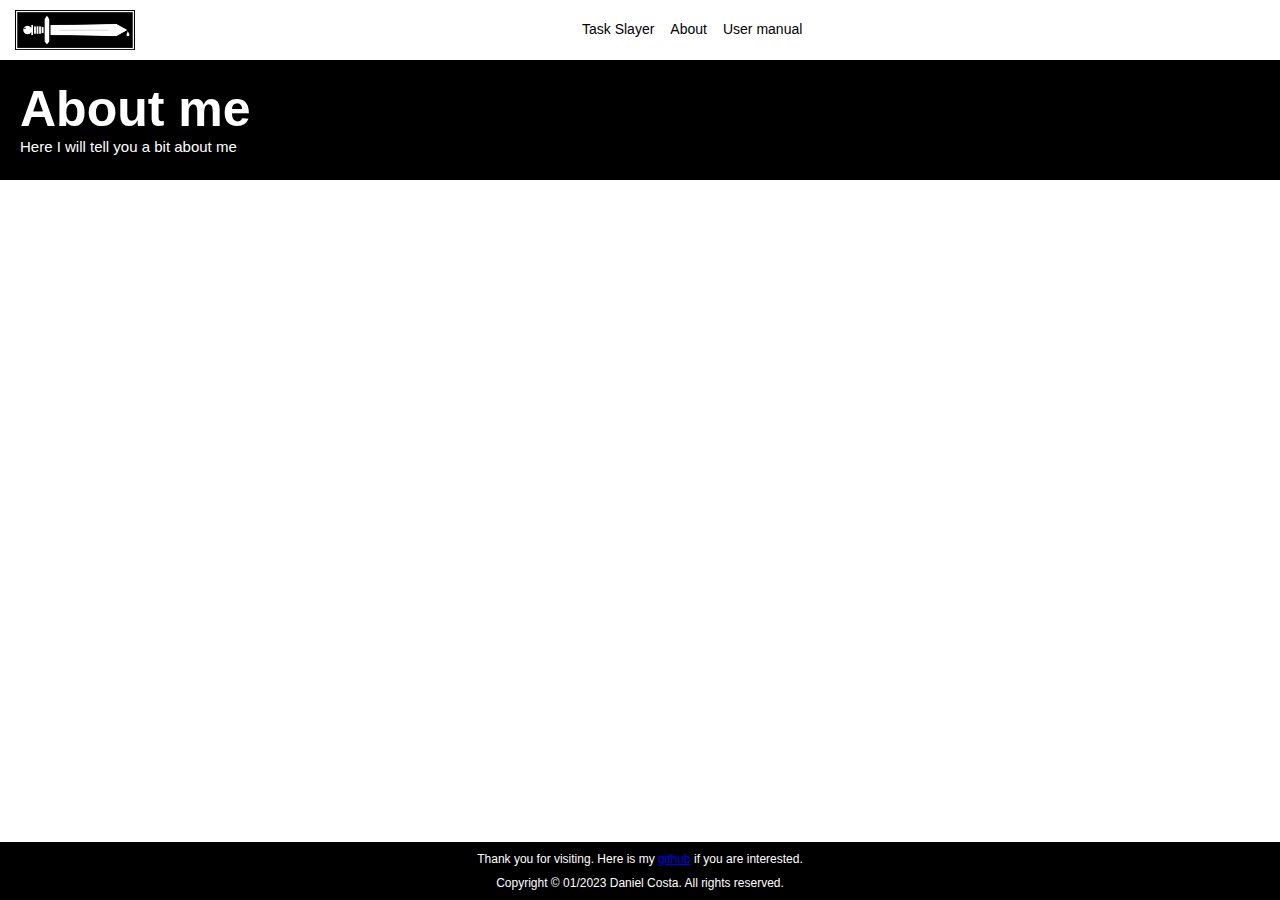
==== about.html @ 6cf87504 "Homepage/links para outras paginas / Animações" ====
<!DOCTYPE html>
<html lang="en">

<head>
    <meta charset="UTF-8">
    <meta http-equiv="X-UA-Compatible" content="IE=edge">
    <meta name="viewport" content="width=device-width, initial-scale=1.0">
    <title>About me</title>
    <link rel="stylesheet" href="style.css">
    <link rel="preconnect" href="https://fonts.googleapis.com">
    <link rel="preconnect" href="https://fonts.gstatic.com" crossorigin>
    <link href="https://fonts.googleapis.com/css2?family=Yantramanav&display=swap" rel="stylesheet">
    <script src="app.js" type="text/javascript" defer></script>
    <script src="date.js" type="text/javascript" defer></script>
    <script src="decoration.js" type="text/javascript" defer></script>
</head>



<header>
   
    <div class="site-menu">
        <a href="index.html">
            <img id="site-logo" src="img/logo_todo4.png" alt="Website Logo">
        </a>
        <div class="header-menu" id="site-menu">
            <button class="menu-btn" id="menu-btn1" onclick="logoSlide();waitAndLoadSlayer();">Task Slayer</button>
            <button class="menu-btn" id="menu-btn2" onclick="logoSlide();waitAndLoadAbout()">About</button>
            <button class="menu-btn" id="menu-btn3" onclick="logoSlide();waitAndLoadManual()">User manual</button>
        </div>       
    </div>
</header>


<body>
    <!--Date / Title-->
    <div id="container">

        <div class="page-title-container">
            <h1 class="page-title">About me</h1>
            <h3 class="page-slogan">Here I will tell you a bit about me</h3>
        </div>

        <div class="date">
            <p id="year"></p>
           <!-- <hr style="background: #fff; width: 200px;">-->
            <p id="hour"></p>
        </div>        

    </div>    

    <main>
        
       

    </main>

</body>

<footer>
    <div class="copyright-section">
        <p id="thanks-note">Thank you for visiting. Here is my <a target="_blank" href="https://github.com/ODanielCosta">github</a> if you are interested.</p>
        <p id="copyright">Copyright © 01/2023 Daniel Costa. All rights reserved.</p>
    </div>    
</footer>

</html>
---- style.css ----
/*GLOBAL*/

body{
    margin: 0;
    padding: 0;
    transition: all 2s;
}

.hide{
    display: none;
}


/*HEADER*/

header{
    width: 100%;
    height: 60px;
    background-color: #fff;
    border-bottom: 1px solid #000;
    display: flex;
    position: fixed;
    top: 0;  
    z-index: 9;  
}

.site-menu{
    width: 100%;
    display: flex;
}

.site-menu a{
    text-decoration: none;
}

#site-logo{
    margin: 10px 0 0px 15px;
    width: 120px;
    transition: all 2s;
}

.site-menu .header-menu{
  position: absolute;
  left: 45%;
  top: 20px;
  transition: all 1s;
}



.menu-btn{
    border: none;
    background: none;
    font-size: 14px;
    font-family: "Helvetica Neue",Helvetica,sans;
    color: #000;
    transition: all 1s;
}

.login-menu{
    position: absolute;
    top: 20px;
    right: 70px;
}

/*DATE / TITLE*/

#container{
    display: flex;
    margin-top: 60px;
    height: 120px;
    width: 100%;
    position: relative;
    background-color: #000;
    justify-content: space-between;
}

.page-title{
    font-family: "Helvetica Neue",Helvetica,sans;
    font-size: 50px;
    color: #fff;
    margin: 20px 0 0 20px;
}

.page-slogan{
    color: #fff;
    font-size: 15px;
    font-family: "Helvetica Neue",Helvetica,sans;
    font-weight: 100;
    margin: 0px 0 0 20px;
}

.date{
    display: flex;
    flex-direction: column;
    align-items: flex-end;
    margin: 15px 20px 0 0;
}

.date #year{
    margin: 0;
}

.date #hour{
    margin: 10px 0 0 0;
}

.date #year,
.date #hour{
    background-color: #fff;
    color: #000;
    font-family: "Helvetica Neue",Helvetica,sans;
    font-size: 35px;
    font-weight: 600;
}







/*APP*/

main{
    margin: 40px 20px 20px 20px;
}

.semana{
    display: grid;
    gap: 1.5rem;
    grid-template-columns: repeat(auto-fit, minmax(250px, 1fr));
}

.semana h2{
    cursor:pointer;
}

.box{
    padding:0 20px 0 20px ;
    border-left: 1px solid #000;
    border-top: 1px solid #000;
}



.taskList{
    padding-left: 0;

}

.weekday-title{
    font-size: 20px;
    font-family: "Helvetica Neue",Helvetica,sans;
    font-weight: bold;
    cursor: pointer;
    transition: all 0.3s;
    width: fit-content;
}

.weekday-title:hover{
    background-color: #000;
    color: #fff;
}


.item{
    display: flex;
    border-bottom: 1px solid rgb(187, 187, 187);
    padding: 10px 50px 2px 5px;
    margin: 2px 0;
    justify-content: space-between;
    line-height: 1.5;
    font-size: 14px;
    font-family: 'Yantramanav', sans-serif;
    position: relative;
    word-break: break-word;
    hyphens: auto;
}

li.change-style{
    border-bottom: 1px solid #000;
}

li.change-style button{
    border-top: 1px solid #000;
    border-left: 1px solid #000;
    border-right: 1px solid #000;
    border-bottom: none;
}

.eraser{
    cursor: pointer;
    height: 25px;
    top:auto;
    right:0;
    bottom: 0;
    border: 1px solid rgb(187, 187, 187);
    border-bottom: none;
    font-family: "Helvetica Neue",Helvetica,sans;
    position:absolute;
    background:-webkit-linear-gradient(0deg,transparent 50%,#000 50%);
    background-size: 120px 25px;
    transition: 0.8s;
}

.eraser:hover{
    color: #fff;
    border: none;
    background-position: 60px 0;
}

.rainbowBtn{
    position: absolute;
    right: 15px;
    top: 191px;
    margin: 0 0 20px 0;
    cursor: pointer;
    border: 1px solid #000;
    font-family: "Helvetica Neue",Helvetica,sans;
    color: #fff;
    padding: 8px;
    background-color: #000!important;
    background:-webkit-linear-gradient(0deg,transparent 50%,#f6f6f6 50%);
    background-size: 320px 25px;
    transition: 0.8s;
}

.rainbowBtn:hover{
    color: #000;
    border: 1px solid #000;
    background-position: 160px 0;
}


.clear-all{
    position: absolute;
    right: auto;
    left:20px;
    top: 191px;
    margin: 0 0 20px 0;
    cursor: pointer;
    border: 1px solid #000;
    font-family: "Helvetica Neue",Helvetica,sans;
    color: #fff;
    padding: 8px;
    background-color: #000!important;
    background:-webkit-linear-gradient(0deg,transparent 50%,#f6f6f6 50%);
    background-size: 210px 25px;
    transition: 0.8s;
}

.clear-all:hover{
    color: #000;
    border: 1px solid #000;
    background-position: 105px 0;
}

/*TASKS SLAYED*/

.previous-tasks{
    margin-top: 60px;
    margin-bottom: 80px;
}

.previous-title{
    font-size: 20px;
    font-family: "Helvetica Neue",Helvetica,sans;
    font-weight: bold;
    margin-bottom: 10px;
    width: fit-content;
}

.clearSlayed{
    margin-top: -42px;
    position: relative;
    float:right;
    cursor: pointer;
    border: 1px solid #000;
    font-family: "Helvetica Neue",Helvetica,sans;
    color: #fff;
    padding: 8px;
    background-color: #000!important;
    background:-webkit-linear-gradient(0deg,transparent 50%,#f6f6f6 50%);
    background-size: 267px 25px;
    transition: 0.8s;
}

.clearSlayed:hover{
    color: #000;
    border: 1px solid #000;
    background-position: 133px 0;
}

.slayedList{
    display: grid;
    gap: 0.5rem;
    grid-template-columns: repeat(auto-fit, minmax(200px, 1fr));
    list-style:none;
    padding: 0 0 0 5px;
}

.slayedTask{
    line-height: 1;
    font-size: 16px;
    font-family: 'Yantramanav', sans-serif;
}


/*FOOTER*/

footer{
    display: block;
    background-color: #000;
    color: #fff;
    top: auto;
    bottom: 0;
    position: fixed;
    width: 100%;
}

footer p{
    font-family: "Helvetica Neue",Helvetica,sans;
    font-size: 12px;
    text-align: center; 
    margin: 10px 0 0 0; 
}

#thanks-note{
    padding: 0px 0 0 0;
}

#copyright{
    padding: 0px 0 10px 0;
}

.copyright-section{
    display: flex;
    flex-direction: column;
}
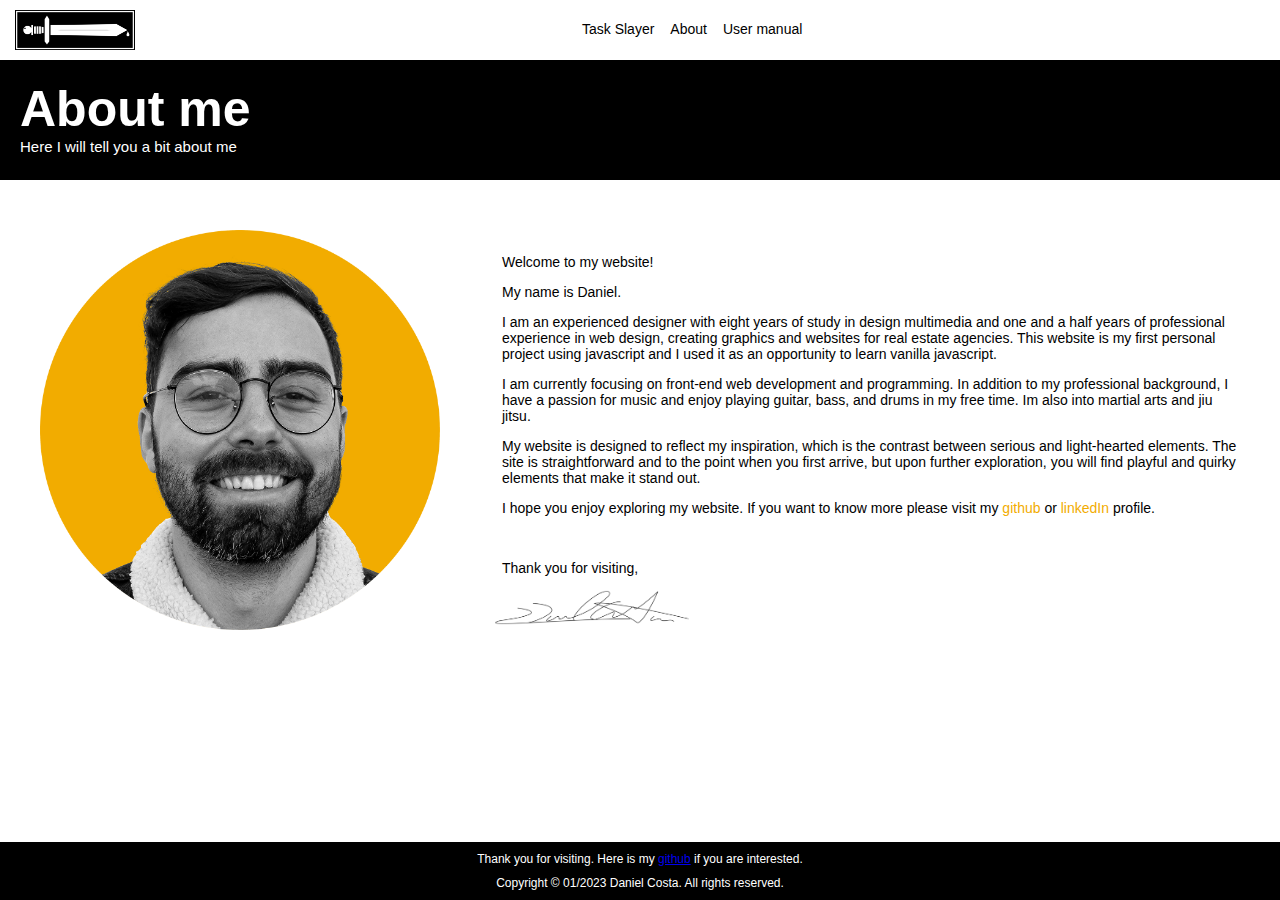
==== commit cdf3f468: "Inicio About me" ====
--- a/about.html
+++ b/about.html
@@ -50,8 +50,26 @@
     </div>    
 
     <main>
-        
-       
+        <div class="bio">
+            <img id="profile-pic" alt="profile-pic" src="img/profile_pic.png">
+        <div class="text">
+            <p>Welcome to my website!
+            </p>
+            <p>My name is Daniel.</p>
+            <p>I am an experienced designer with eight years of study in design multimedia and one and a half years of professional experience in web design, creating graphics and websites for real estate agencies. This website is my first personal project using javascript and I used it as an opportunity to learn vanilla javascript.</p>
+            <p> I am currently focusing on front-end web development and programming.
+                In addition to my professional background, I have a passion for music and enjoy playing guitar, bass, and drums in my free time. Im also into martial arts and jiu jitsu.
+            </p>
+            <p>My website is designed to reflect my inspiration, which is the contrast between serious and light-hearted elements. The site is straightforward and to the point when you first arrive, but upon further exploration, you will find playful and quirky elements that make it stand out.
+            </p>
+            <p>I hope you enjoy exploring my website. If you want to know more please visit my <a target="_blank" class="bio-link" href="https://github.com/ODanielCosta">github</a> or <a target="_blank" class="bio-link" href="https://www.linkedin.com/in/daniel-costa-2baa24140/">linkedIn</a> profile.
+            </p>
+            <br>
+            <p>Thank you for visiting,
+            </p>
+            <img class="text-sig" alt="daniel" src="img/sig.png">
+        </div>  
+        </div> 
 
     </main>
 
--- a/style.css
+++ b/style.css
@@ -306,6 +306,43 @@
     font-family: 'Yantramanav', sans-serif;
 }
 
+/*ABOUT*/
+
+.bio{
+    display: flex;
+    margin-top: 50px;
+}
+
+#profile-pic{
+    width: 400px;
+    height: 400px;
+    margin-left: 20px;
+}
+
+.text{
+    margin-top: 10px;
+    margin-left: 5%;
+    width: 100%;
+    margin-right: 20px;
+    font-family: "Helvetica Neue",Helvetica,sans;
+    font-size: 14px;
+}
+
+.bio-link{
+    color: #f2ac00;
+    text-decoration: none;
+}
+
+.bio-link:hover{
+    font-weight: 600;
+    text-decoration: underline;
+}
+
+.text-sig{
+    width: 200px;
+    margin-left: -10px;
+}
+
 
 /*FOOTER*/
 
@@ -337,4 +374,44 @@
 .copyright-section{
     display: flex;
     flex-direction: column;
-}+}
+
+
+
+/*///////////////////////////////////////////////*/
+/*///////////////////////////////////////////////*/
+/*///////////////////////////////////////////////*/
+
+/*MEDIA QUERYS*/
+
+/*1440*/
+/*----------------------------------*/
+
+@media only screen and(max-width:1440px){
+
+}
+
+
+/*1120*/
+/*----------------------------------*/
+
+@media only screen and(max-width:1120px){
+    
+}
+
+
+
+/*800*/
+/*----------------------------------*/
+
+@media only screen and(max-width:800px){
+    
+}
+
+
+/*480*/
+/*----------------------------------*/
+
+@media only screen and(max-width:480px){
+    
+}
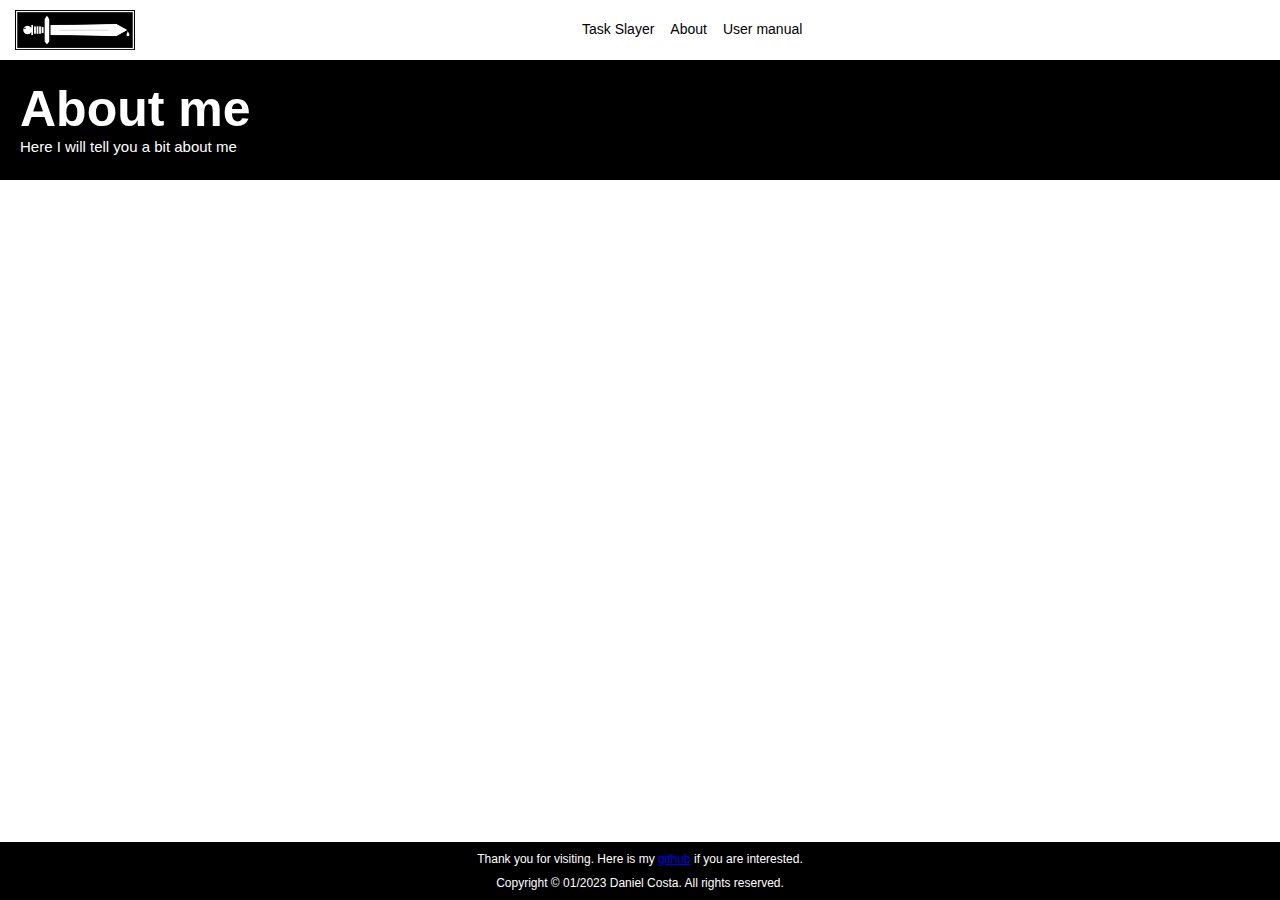
==== commit 29b004fe: "Revert "Inicio About me"" ====
--- a/about.html
+++ b/about.html
@@ -50,26 +50,8 @@
     </div>    
 
     <main>
-        <div class="bio">
-            <img id="profile-pic" alt="profile-pic" src="img/profile_pic.png">
-        <div class="text">
-            <p>Welcome to my website!
-            </p>
-            <p>My name is Daniel.</p>
-            <p>I am an experienced designer with eight years of study in design multimedia and one and a half years of professional experience in web design, creating graphics and websites for real estate agencies. This website is my first personal project using javascript and I used it as an opportunity to learn vanilla javascript.</p>
-            <p> I am currently focusing on front-end web development and programming.
-                In addition to my professional background, I have a passion for music and enjoy playing guitar, bass, and drums in my free time. Im also into martial arts and jiu jitsu.
-            </p>
-            <p>My website is designed to reflect my inspiration, which is the contrast between serious and light-hearted elements. The site is straightforward and to the point when you first arrive, but upon further exploration, you will find playful and quirky elements that make it stand out.
-            </p>
-            <p>I hope you enjoy exploring my website. If you want to know more please visit my <a target="_blank" class="bio-link" href="https://github.com/ODanielCosta">github</a> or <a target="_blank" class="bio-link" href="https://www.linkedin.com/in/daniel-costa-2baa24140/">linkedIn</a> profile.
-            </p>
-            <br>
-            <p>Thank you for visiting,
-            </p>
-            <img class="text-sig" alt="daniel" src="img/sig.png">
-        </div>  
-        </div> 
+        
+       
 
     </main>
 
--- a/style.css
+++ b/style.css
@@ -306,43 +306,6 @@
     font-family: 'Yantramanav', sans-serif;
 }
 
-/*ABOUT*/
-
-.bio{
-    display: flex;
-    margin-top: 50px;
-}
-
-#profile-pic{
-    width: 400px;
-    height: 400px;
-    margin-left: 20px;
-}
-
-.text{
-    margin-top: 10px;
-    margin-left: 5%;
-    width: 100%;
-    margin-right: 20px;
-    font-family: "Helvetica Neue",Helvetica,sans;
-    font-size: 14px;
-}
-
-.bio-link{
-    color: #f2ac00;
-    text-decoration: none;
-}
-
-.bio-link:hover{
-    font-weight: 600;
-    text-decoration: underline;
-}
-
-.text-sig{
-    width: 200px;
-    margin-left: -10px;
-}
-
 
 /*FOOTER*/
 
@@ -374,44 +337,4 @@
 .copyright-section{
     display: flex;
     flex-direction: column;
-}
-
-
-
-/*///////////////////////////////////////////////*/
-/*///////////////////////////////////////////////*/
-/*///////////////////////////////////////////////*/
-
-/*MEDIA QUERYS*/
-
-/*1440*/
-/*----------------------------------*/
-
-@media only screen and(max-width:1440px){
-
-}
-
-
-/*1120*/
-/*----------------------------------*/
-
-@media only screen and(max-width:1120px){
-    
-}
-
-
-
-/*800*/
-/*----------------------------------*/
-
-@media only screen and(max-width:800px){
-    
-}
-
-
-/*480*/
-/*----------------------------------*/
-
-@media only screen and(max-width:480px){
-    
-}
+}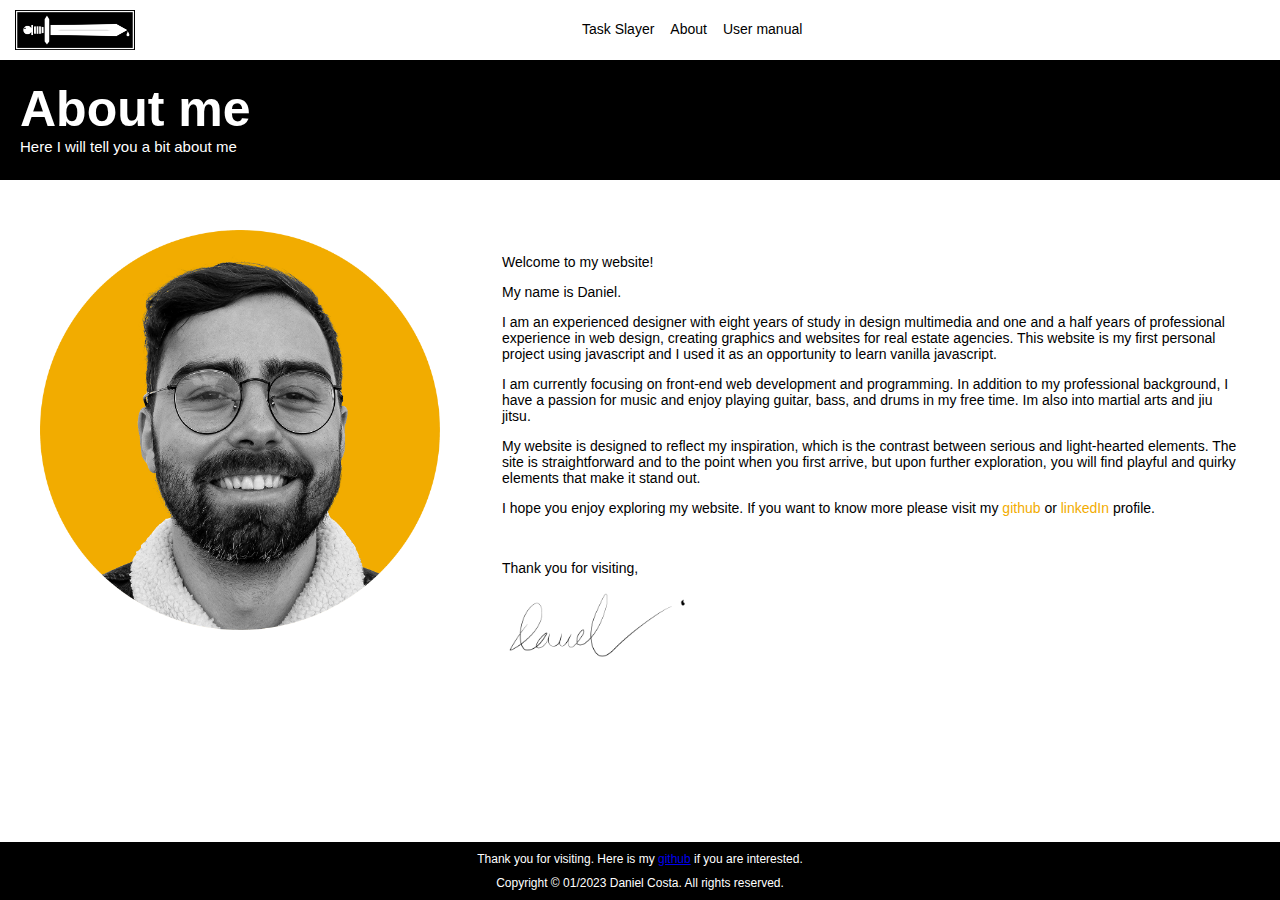
==== commit 3355c251: "About base done" ====
--- a/about.html
+++ b/about.html
@@ -50,8 +50,26 @@
     </div>    
 
     <main>
-        
-       
+        <div class="bio">
+            <img id="profile-pic" alt="profile-pic" src="img/profile_pic.png">
+        <div class="text">
+            <p>Welcome to my website!
+            </p>
+            <p>My name is Daniel.</p>
+            <p>I am an experienced designer with eight years of study in design multimedia and one and a half years of professional experience in web design, creating graphics and websites for real estate agencies. This website is my first personal project using javascript and I used it as an opportunity to learn vanilla javascript.</p>
+            <p> I am currently focusing on front-end web development and programming.
+                In addition to my professional background, I have a passion for music and enjoy playing guitar, bass, and drums in my free time. Im also into martial arts and jiu jitsu.
+            </p>
+            <p>My website is designed to reflect my inspiration, which is the contrast between serious and light-hearted elements. The site is straightforward and to the point when you first arrive, but upon further exploration, you will find playful and quirky elements that make it stand out.
+            </p>
+            <p>I hope you enjoy exploring my website. If you want to know more please visit my <a target="_blank" class="bio-link" href="https://github.com/ODanielCosta">github</a> or <a target="_blank" class="bio-link" href="https://www.linkedin.com/in/daniel-costa-2baa24140/">linkedIn</a> profile.
+            </p>
+            <br>
+            <p>Thank you for visiting,
+            </p>
+            <img class="text-sig" alt="daniel" src="img/sig.png">
+        </div>  
+        </div> 
 
     </main>
 
--- a/style.css
+++ b/style.css
@@ -306,6 +306,43 @@
     font-family: 'Yantramanav', sans-serif;
 }
 
+/*ABOUT*/
+
+.bio{
+    display: flex;
+    margin-top: 50px;
+}
+
+#profile-pic{
+    width: 400px;
+    height: 400px;
+    margin-left: 20px;
+}
+
+.text{
+    margin-top: 10px;
+    margin-left: 5%;
+    width: 100%;
+    margin-right: 20px;
+    font-family: "Helvetica Neue",Helvetica,sans;
+    font-size: 14px;
+}
+
+.bio-link{
+    color: #f2ac00;
+    text-decoration: none;
+}
+
+.bio-link:hover{
+    font-weight: 600;
+    text-decoration: underline;
+}
+
+.text-sig{
+    width: 200px;
+    margin-left: -10px;
+}
+
 
 /*FOOTER*/
 
@@ -337,4 +374,44 @@
 .copyright-section{
     display: flex;
     flex-direction: column;
-}+}
+
+
+
+/*///////////////////////////////////////////////*/
+/*///////////////////////////////////////////////*/
+/*///////////////////////////////////////////////*/
+
+/*MEDIA QUERYS*/
+
+/*1440*/
+/*----------------------------------*/
+
+@media only screen and(max-width:1440px){
+
+}
+
+
+/*1120*/
+/*----------------------------------*/
+
+@media only screen and(max-width:1120px){
+    
+}
+
+
+
+/*800*/
+/*----------------------------------*/
+
+@media only screen and(max-width:800px){
+    
+}
+
+
+/*480*/
+/*----------------------------------*/
+
+@media only screen and(max-width:480px){
+    
+}
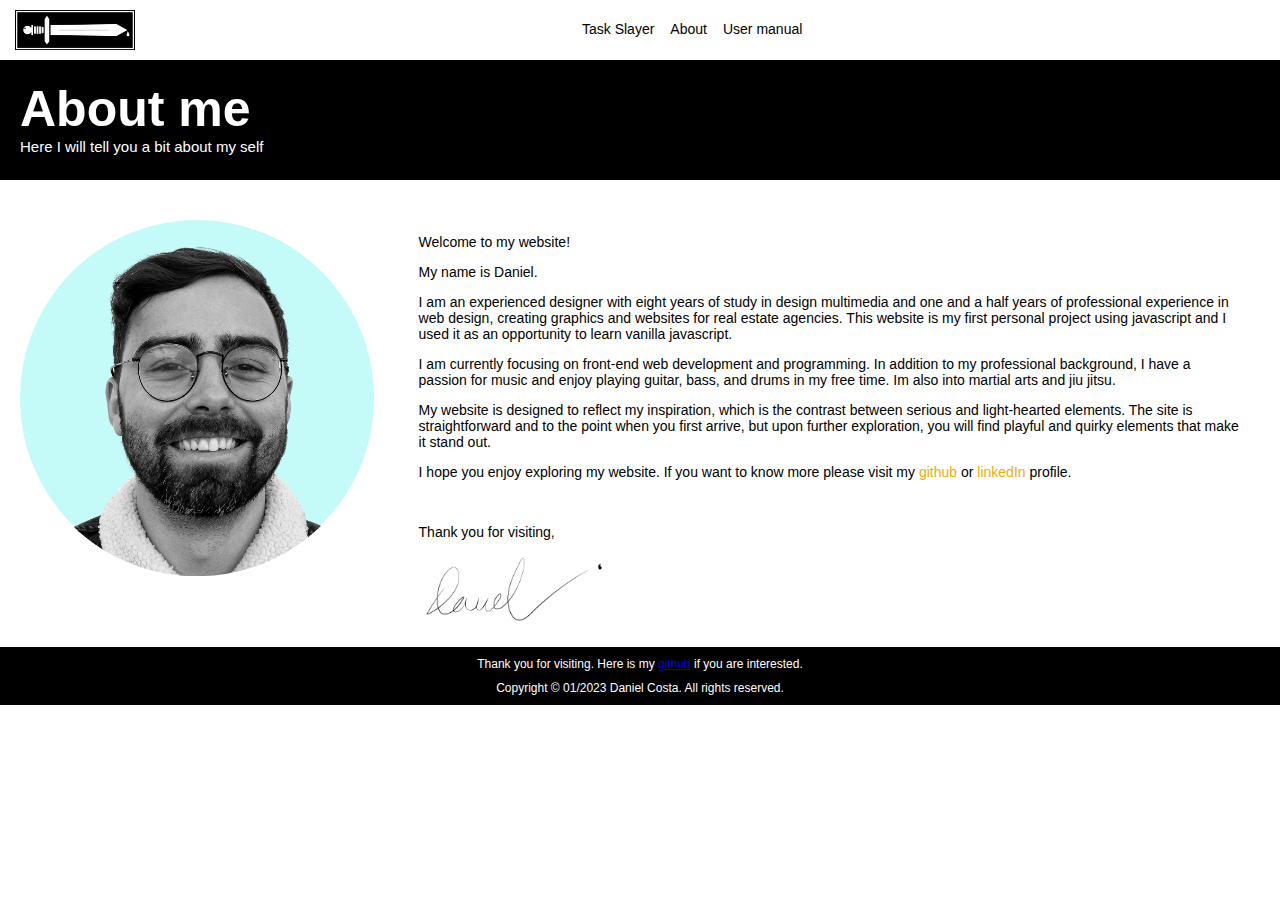
==== commit ae19fd7b: "About completo" ====
--- a/about.html
+++ b/about.html
@@ -10,7 +10,6 @@
     <link rel="preconnect" href="https://fonts.googleapis.com">
     <link rel="preconnect" href="https://fonts.gstatic.com" crossorigin>
     <link href="https://fonts.googleapis.com/css2?family=Yantramanav&display=swap" rel="stylesheet">
-    <script src="app.js" type="text/javascript" defer></script>
     <script src="date.js" type="text/javascript" defer></script>
     <script src="decoration.js" type="text/javascript" defer></script>
 </head>
@@ -38,7 +37,7 @@
 
         <div class="page-title-container">
             <h1 class="page-title">About me</h1>
-            <h3 class="page-slogan">Here I will tell you a bit about me</h3>
+            <h3 class="page-slogan">Here I will tell you a bit about my self</h3>
         </div>
 
         <div class="date">
@@ -50,38 +49,48 @@
     </div>    
 
     <main>
-        <div class="bio">
-            <img id="profile-pic" alt="profile-pic" src="img/profile_pic.png">
-        <div class="text">
-            <p>Welcome to my website!
-            </p>
-            <p>My name is Daniel.</p>
-            <p>I am an experienced designer with eight years of study in design multimedia and one and a half years of professional experience in web design, creating graphics and websites for real estate agencies. This website is my first personal project using javascript and I used it as an opportunity to learn vanilla javascript.</p>
-            <p> I am currently focusing on front-end web development and programming.
-                In addition to my professional background, I have a passion for music and enjoy playing guitar, bass, and drums in my free time. Im also into martial arts and jiu jitsu.
-            </p>
-            <p>My website is designed to reflect my inspiration, which is the contrast between serious and light-hearted elements. The site is straightforward and to the point when you first arrive, but upon further exploration, you will find playful and quirky elements that make it stand out.
-            </p>
-            <p>I hope you enjoy exploring my website. If you want to know more please visit my <a target="_blank" class="bio-link" href="https://github.com/ODanielCosta">github</a> or <a target="_blank" class="bio-link" href="https://www.linkedin.com/in/daniel-costa-2baa24140/">linkedIn</a> profile.
-            </p>
-            <br>
-            <p>Thank you for visiting,
-            </p>
-            <img class="text-sig" alt="daniel" src="img/sig.png">
-        </div>  
+        <div class="bio" id="bio">
+
+            <div class="avatar">
+                <div class="pic-bg" id="profile-bg">
+                    <img id="profile-pic" alt="profile-pic" src="img/profile_pic.png">
+                </div>
+            </div>            
+            
+            <div class="text-container">
+                <div class="text">
+                    <p>Welcome to my website!
+                    </p>
+                    <p>My name is Daniel.</p>
+                    <p>I am an experienced designer with eight years of study in design multimedia and one and a half years of professional experience in web design, creating graphics and websites for real estate agencies. This website is my first personal project using javascript and I used it as an opportunity to learn vanilla javascript.</p>
+                    <p> I am currently focusing on front-end web development and programming.
+                    In addition to my professional background, I have a passion for music and enjoy playing guitar, bass, and drums in my free time. Im also into martial arts and jiu jitsu.
+                    </p>
+                    <p>My website is designed to reflect my inspiration, which is the contrast between serious and light-hearted elements. The site is straightforward and to the point when you first arrive, but upon further exploration, you will find playful and quirky elements that make it stand out.
+                    </p>
+                    <p>I hope you enjoy exploring my website. If you want to know more please visit my <a target="_blank" class="bio-link" href="https://github.com/ODanielCosta">github</a> or <a target="_blank" class="bio-link" href="https://www.linkedin.com/in/daniel-costa-2baa24140/">linkedIn</a> profile.
+                    </p>
+                    <br>
+                    <p>Thank you for visiting,
+                    </p>
+                    <img class="text-sig" alt="daniel" src="img/sig.png">
+                </div>  
+            </div>
+            
         </div> 
 
     </main>
 
-</body>
+ </body>
 
-<footer>
+ <footer class="footer" id="footer">
     <div class="copyright-section">
         <p id="thanks-note">Thank you for visiting. Here is my <a target="_blank" href="https://github.com/ODanielCosta">github</a> if you are interested.</p>
         <p id="copyright">Copyright © 01/2023 Daniel Costa. All rights reserved.</p>
     </div>    
 </footer>
 
+
 </html>
 
 
--- a/style.css
+++ b/style.css
@@ -3,7 +3,6 @@
 body{
     margin: 0;
     padding: 0;
-    transition: all 2s;
 }
 
 .hide{
@@ -308,21 +307,37 @@
 
 /*ABOUT*/
 
+
+
 .bio{
     display: flex;
-    margin-top: 50px;
+    width: 100%;
+    font-size: 0;
+}
+
+.avatar{
+    width: 30%;
+}
+
+.pic-bg{
+    border-radius: 50%;
+    background-color: #c4faf8;
+    transition: background-color 1s;
 }
 
 #profile-pic{
-    width: 400px;
-    height: 400px;
-    margin-left: 20px;
+    width: 70%;
+    margin-left: 15%;
+    margin-top: 6%;
+}
+
+.text-container{
+    width: 100%;
 }
 
 .text{
     margin-top: 10px;
     margin-left: 5%;
-    width: 100%;
     margin-right: 20px;
     font-family: "Helvetica Neue",Helvetica,sans;
     font-size: 14px;
@@ -352,7 +367,6 @@
     color: #fff;
     top: auto;
     bottom: 0;
-    position: fixed;
     width: 100%;
 }
 
@@ -387,7 +401,14 @@
 /*1440*/
 /*----------------------------------*/
 
-@media only screen and(max-width:1440px){
+@media only screen and (max-width:1440px){
+
+    /*ABOUT ME*/
+
+    .avatar{
+        width: 40%;
+    }
+
 
 }
 
@@ -395,7 +416,13 @@
 /*1120*/
 /*----------------------------------*/
 
-@media only screen and(max-width:1120px){
+@media only screen and (max-width:1120px){
+
+    /*ABOUT ME*/
+
+    .avatar{
+        width: 50%;
+    }
     
 }
 
@@ -404,7 +431,42 @@
 /*800*/
 /*----------------------------------*/
 
-@media only screen and(max-width:800px){
+@media only screen and (max-width:800px){
+
+    /*TASK SLAYER*/
+    .date #year,
+    .date #hour{
+        font-size: 25px!important;
+    }
+
+    .page-title{
+        font-size: 40px;
+        margin: 14px 0 0 20px;
+    }
+    
+    .page-slogan{
+        font-size: 14px;
+    }
+
+    #container{
+        height:100px
+    }
+
+    .clear-all, .rainbowBtn{
+        top: 172px;
+    }
+
+    /*ABOUT ME*/
+    .bio{
+        flex-direction: column;
+        transform:none;
+    }
+
+    .avatar{
+        width: 50%;
+        transform: translate(50%);
+    }
+    
     
 }
 
@@ -412,6 +474,47 @@
 /*480*/
 /*----------------------------------*/
 
-@media only screen and(max-width:480px){
-    
-}
+@media only screen and (max-width:480px){
+
+    /*HEADER*/
+
+    .site-menu, .header-menu{
+        display: flex;
+    }
+
+    .menu-btn{
+        font-size: 12px;
+        margin-left: -5px;
+    }
+
+     /*TASK SLAYER*/
+     .date #year,
+     .date #hour{
+         font-size: 20px!important;
+     }
+ 
+     .page-title{
+         font-size: 30px;
+         margin: 12px 0 0 20px;
+     }
+     
+     .page-slogan{
+         font-size: 12px;
+     }
+ 
+     #container{
+         height:85px
+     }
+ 
+     .clear-all, .rainbowBtn{
+         top: 157px;
+     }
+
+
+     /*ABOUT ME*/
+
+    .avatar{
+        width: 70%;
+        transform: translate(22%);
+    }
+}
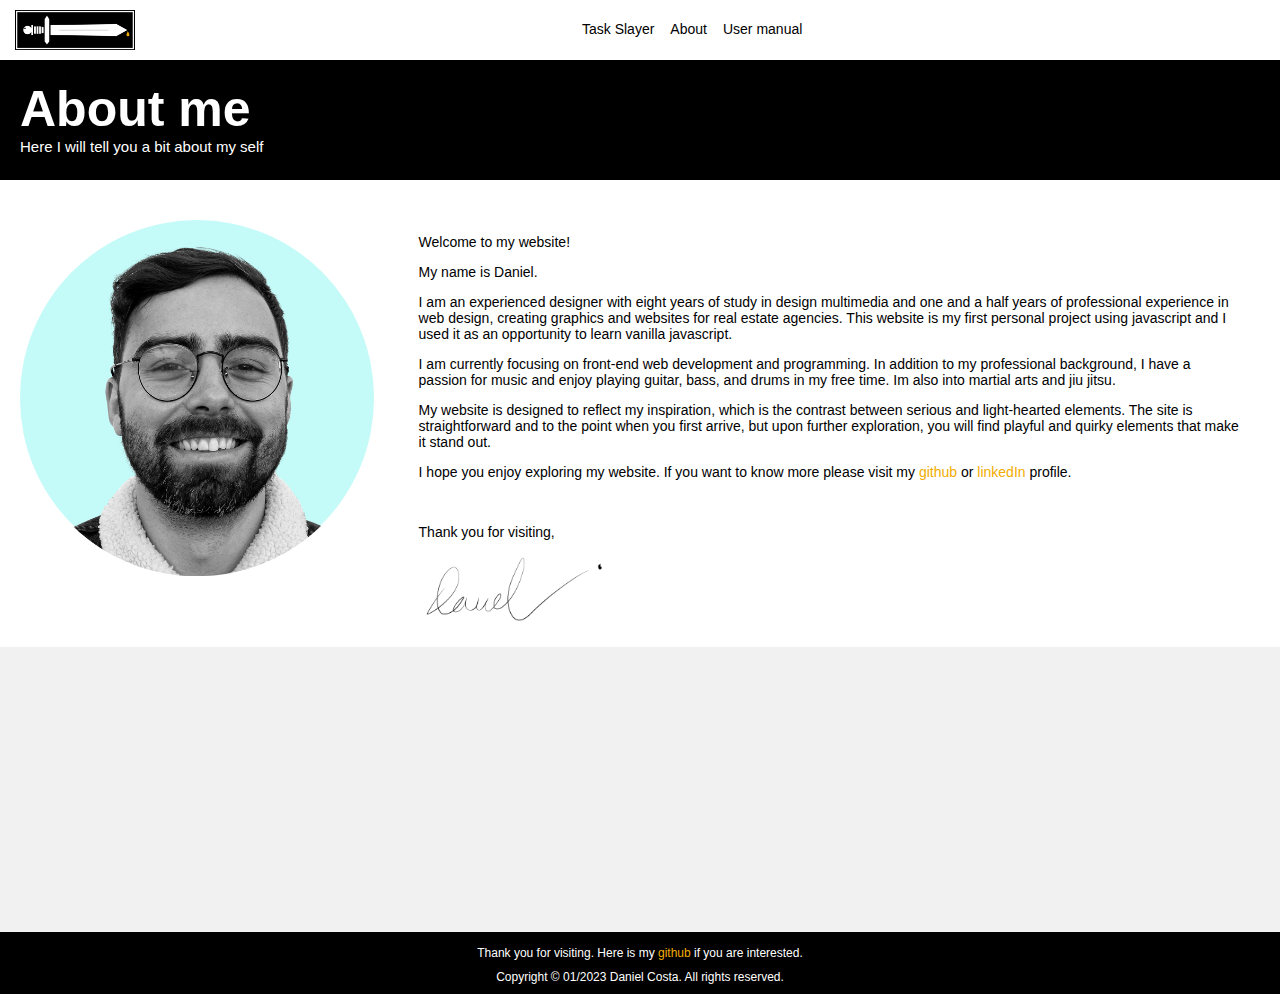
==== commit b5978477: "Done" ====
--- a/about.html
+++ b/about.html
@@ -1,5 +1,5 @@
 <!DOCTYPE html>
-<html lang="en">
+<html lang="en" id="page">
 
 <head>
     <meta charset="UTF-8">
@@ -19,7 +19,7 @@
 <header>
    
     <div class="site-menu">
-        <a href="index.html">
+        <a onclick="logoSlide();waitAndLoadSlayer();">
             <img id="site-logo" src="img/logo_todo4.png" alt="Website Logo">
         </a>
         <div class="header-menu" id="site-menu">
@@ -31,7 +31,7 @@
 </header>
 
 
-<body>
+<body id="body">
     <!--Date / Title-->
     <div id="container">
 
@@ -48,7 +48,7 @@
 
     </div>    
 
-    <main>
+    <main  id="main">
         <div class="bio" id="bio">
 
             <div class="avatar">
@@ -77,15 +77,16 @@
                 </div>  
             </div>
             
-        </div> 
+        </div>        
 
     </main>
 
  </body>
 
  <footer class="footer" id="footer">
+        <iframe src="https://danielcosta.substack.com/embed" height="285" width="100%" style="background-color: #f1f1f1;" frameborder="0" scrolling="no"></iframe>
     <div class="copyright-section">
-        <p id="thanks-note">Thank you for visiting. Here is my <a target="_blank" href="https://github.com/ODanielCosta">github</a> if you are interested.</p>
+        <p id="thanks-note">Thank you for visiting. Here is my <a target="_blank" id="git-link" href="https://github.com/ODanielCosta">github</a> if you are interested.</p>
         <p id="copyright">Copyright © 01/2023 Daniel Costa. All rights reserved.</p>
     </div>    
 </footer>
--- a/style.css
+++ b/style.css
@@ -3,6 +3,9 @@
 body{
     margin: 0;
     padding: 0;
+   /* display: flex;
+    flex-direction: column;
+    min-height: 100vh;*/
 }
 
 .hide{
@@ -53,7 +56,12 @@
     font-size: 14px;
     font-family: "Helvetica Neue",Helvetica,sans;
     color: #000;
-    transition: all 1s;
+    transition: all 0.3s;
+}
+
+.menu-btn:hover{
+    background-color: #f2ac00;
+    color: #000;
 }
 
 .login-menu{
@@ -122,7 +130,12 @@
 /*APP*/
 
 main{
+   /* flex:1;*/
     margin: 40px 20px 20px 20px;
+}
+
+.rainbow-bg{
+    transition: 1s!important;
 }
 
 .semana{
@@ -358,6 +371,54 @@
     margin-left: -10px;
 }
 
+/*USER MANUAL*/
+
+.manual-text{
+    margin-bottom: 50px;
+}
+
+.manual-text p, .manual-text li{
+    font-family: "Helvetica Neue",Helvetica,sans;
+    font-size: 14px;
+    margin-top: 0;
+    line-height: 1.6;
+}
+
+.img-container{
+    width: 100%;
+    height: 100px;
+    overflow: hidden;
+   
+}
+
+.task-slayer-img{
+    position: relative;
+    width: 100%;
+    margin-top: -100px;
+    animation: task-slayer-img 120s infinite linear;
+}
+
+@keyframes task-slayer-img {
+    from {
+        transform: scale(1)
+    }
+    to {
+        transform: scale(2);
+    }
+}
+
+.disclaimer{
+    width: 100%;
+    display: flex;
+    justify-content: center;
+}
+
+.warning{
+    width: 30px;
+    height: 30px;
+}
+
+
 
 /*FOOTER*/
 
@@ -390,6 +451,72 @@
     flex-direction: column;
 }
 
+#git-link{
+    text-decoration: none;
+    color: #f2ac00;
+}
+
+#git-link:hover{
+    color: #c4faf8;
+}
+
+.asd{
+    text-transform:uppercase;
+}
+
+
+
+/*TRANSBOARD*/
+.transBoard{
+    background-color: #f2ac00;
+    z-index: 999;
+    position:fixed;
+    left: 0;
+    bottom: 0;
+    opacity: 0;
+    width: 100vw;
+    height: 100vh;
+    transform: all 0.3s;
+}
+
+.boardLogo{
+    width: 200px;
+    position: absolute;
+    top: 48%;
+    left: 43%;
+    transform: translate(-50%, -50%);
+    animation: boardLogo 10s infinite linear;
+    transform-origin: center;
+}
+
+@keyframes boardLogo {
+    from {
+        transform: rotate(0deg)
+    }
+    to {
+        transform: rotate(360deg)
+    }
+}
+
+
+
+.boardHr1{
+    background-color: #000;    
+    width: 1px;
+    height: 20%;
+    position: absolute;
+    left: 50%;
+    top: 50px;  
+}
+
+.boardHr2{
+    background-color: #000;    
+    width: 1px;
+    height: 20%;
+    position: absolute;
+    left: 50%;
+    bottom: 50px;  
+}
 
 
 /*///////////////////////////////////////////////*/
@@ -409,6 +536,12 @@
         width: 40%;
     }
 
+    /*MANUAL*/
+
+    .task-slayer-img{
+        margin-top: -200px;
+    }
+
 
 }
 
@@ -423,7 +556,18 @@
     .avatar{
         width: 50%;
     }
-    
+
+     /*MANUAL*/
+
+     .task-slayer-img{
+        margin-top: -100px;
+    }
+
+    /*TRANSBOARD*/
+
+    .boardLogo{
+        left: 40%;
+    }
 }
 
 
@@ -465,6 +609,18 @@
     .avatar{
         width: 50%;
         transform: translate(50%);
+    }
+
+     /*MANUAL*/
+
+     .task-slayer-img{
+        margin-top: -50px;
+    }
+
+    /*TRANSBOARD*/
+
+    .boardLogo{
+        left: 35%;
     }
     
     
@@ -517,4 +673,17 @@
         width: 70%;
         transform: translate(22%);
     }
-}
+    
+
+    /*MANUAL*/
+
+    .task-slayer-img{
+        margin-top: -20px;
+    }
+
+    /*TRANSBOARD*/
+
+    .boardLogo{
+        left: 25%;
+    }
+}
